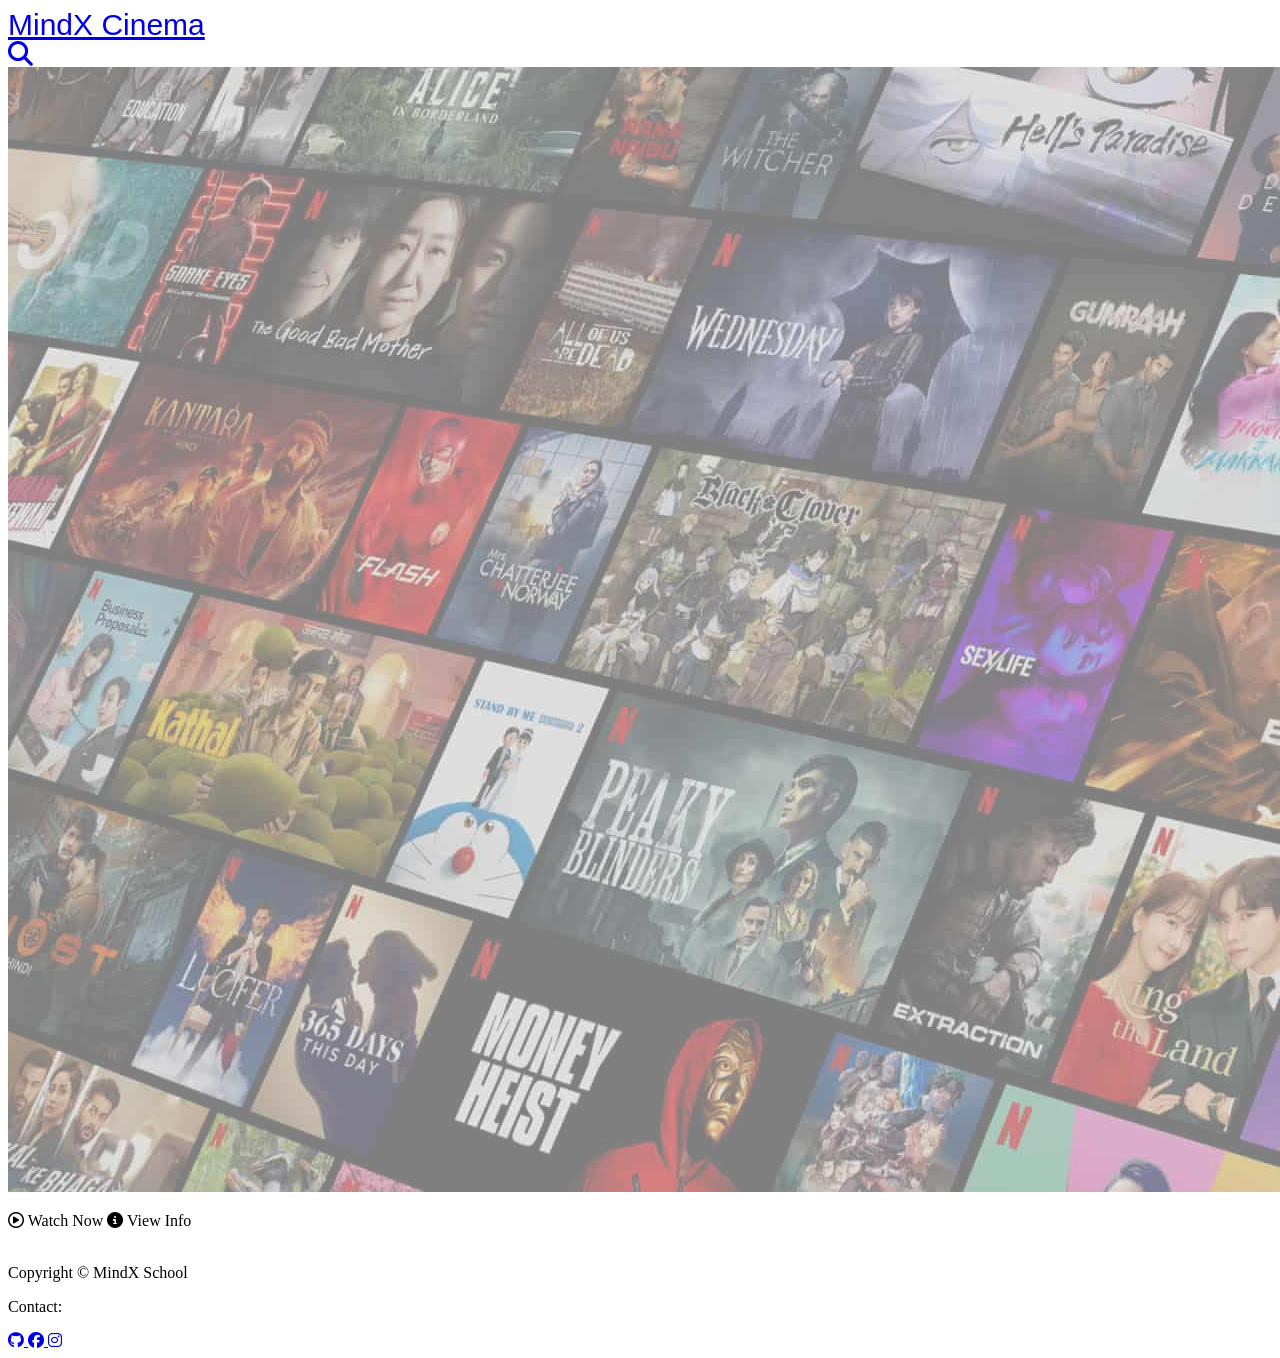
==== index.html @ 1871ee77 "A" ====
<!doctype html>
<html lang="en">
  <head>
    <!-- Google tag (gtag.js) -->
    <script
      async
      src="https://www.googletagmanager.com/gtag/js?id=G-VNJX66Z0YF"
    ></script>
    <script>
      window.dataLayer = window.dataLayer || [];
      function gtag() {
        dataLayer.push(arguments);
      }
      gtag("js", new Date());

      gtag("config", "G-VNJX66Z0YF");
    </script>
    <meta charset="UTF-8" />
    <meta name="viewport" content="width=device-width, initial-scale=1.0" />
    <title>MindX Cinema</title>
    <link rel="shortcut icon" href="./assets/icon.png" type="image/x-icon" />
    <link
      rel="stylesheet"
      href="https://cdnjs.cloudflare.com/ajax/libs/font-awesome/6.5.1/css/all.min.css"
    />
    <!-- Google Fonts Link For Icons -->
    <link
      rel="stylesheet"
      href="https://fonts.googleapis.com/css2?family=Material+Symbols+Outlined:opsz,wght,FILL,GRAD@48,400,0,0"
    />
    <link
      rel="stylesheet"
      href="https://fonts.googleapis.com/css2?family=Material+Symbols+Rounded:opsz,wght,FILL,GRAD@48,400,1,0"
    />
    <link
      rel="stylesheet"
      href="https://cdn.jsdelivr.net/npm/swiper@11/swiper-bundle.min.css"
    />

    <link rel="stylesheet" href="./style/main.css" />
    <link rel="stylesheet" href="./style  /home.css" />
  </head>

  <body>
    <!-- <div class="backdrop">
    <img src="./assets/loading.svg" alt="" />
  </div> -->

    <div class="navbar">
      <a
        href="./index.html"
        style="
          height: 100%;
          width: auto;
          font-size: 30px;
          font-family:
            &quot;Gill Sans&quot;, &quot;Gill Sans MT&quot;, Calibri,
            &quot;Trebuchet MS&quot;, sans-serif;
        "
      >
        <span>Mind<span style="color: var(--red)">X</span> Cinema</span>
      </a>
      <div style="display: flex; gap: 15px">
        <a href="./search.html">
          <i style="font-size: 25px" class="fa-solid fa-magnifying-glass"></i
        ></a>
        <div id="avatar-action-container"></div>
      </div>
    </div>
    <div class="hero-section">
      <img
        id="hero-image"
        class="hero-image fade-in"
        onload="this.style.opacity = '0.5'"
        alt=""
        src="assets/hero-img.jpg"
      />

      <div class="hero-section-info">
        <div>
          <p id="hero-title" class="hero-section-info-title"></p>
          <p
            id="hero-description"
            class="hero-section-info-description multiline-ellipsis-4"
          ></p>
          <div class="action-buttons-container">
            <a id="watch-now-btn" class="btn">
              <i class="fa-regular fa-circle-play"></i>
              <span>Watch Now</span>
            </a>
            <a id="view-info-btn" class="btn">
              <i class="fa-solid fa-circle-info"></i>
              <span>View Info</span>
            </a>
          </div>
        </div>
      </div>
      <div class="hero-preview-img-container">
        <img
          class="fade-in"
          onload="this.style.opacity = '1'"
          id="hero-preview-image"
          alt=""
        />
      </div>
    </div>

    <main></main>

    <footer>
      <p>Copyright &copy; MindX School</p>
      <div>
        <p>Contact:</p>
        <a target="_blank" rel="noopener noreferrer" href="#">
          <i class="fa-brands fa-github"></i>
        </a>
        <a target="_blank" rel="noopener noreferrer" href="#">
          <i class="fa-brands fa-facebook"></i>
        </a>
        <a target="_blank" rel="noopener noreferrer" href="#">
          <i class="fa-brands fa-instagram"></i>
        </a>
      </div>
    </footer>

    <script src="https://cdn.jsdelivr.net/npm/swiper@11/swiper-bundle.min.js"></script>

    <script type="module" src="./scripts/config.js"></script>
    <script type="module" src="./scripts/home.js"></script>
  </body>
</html>
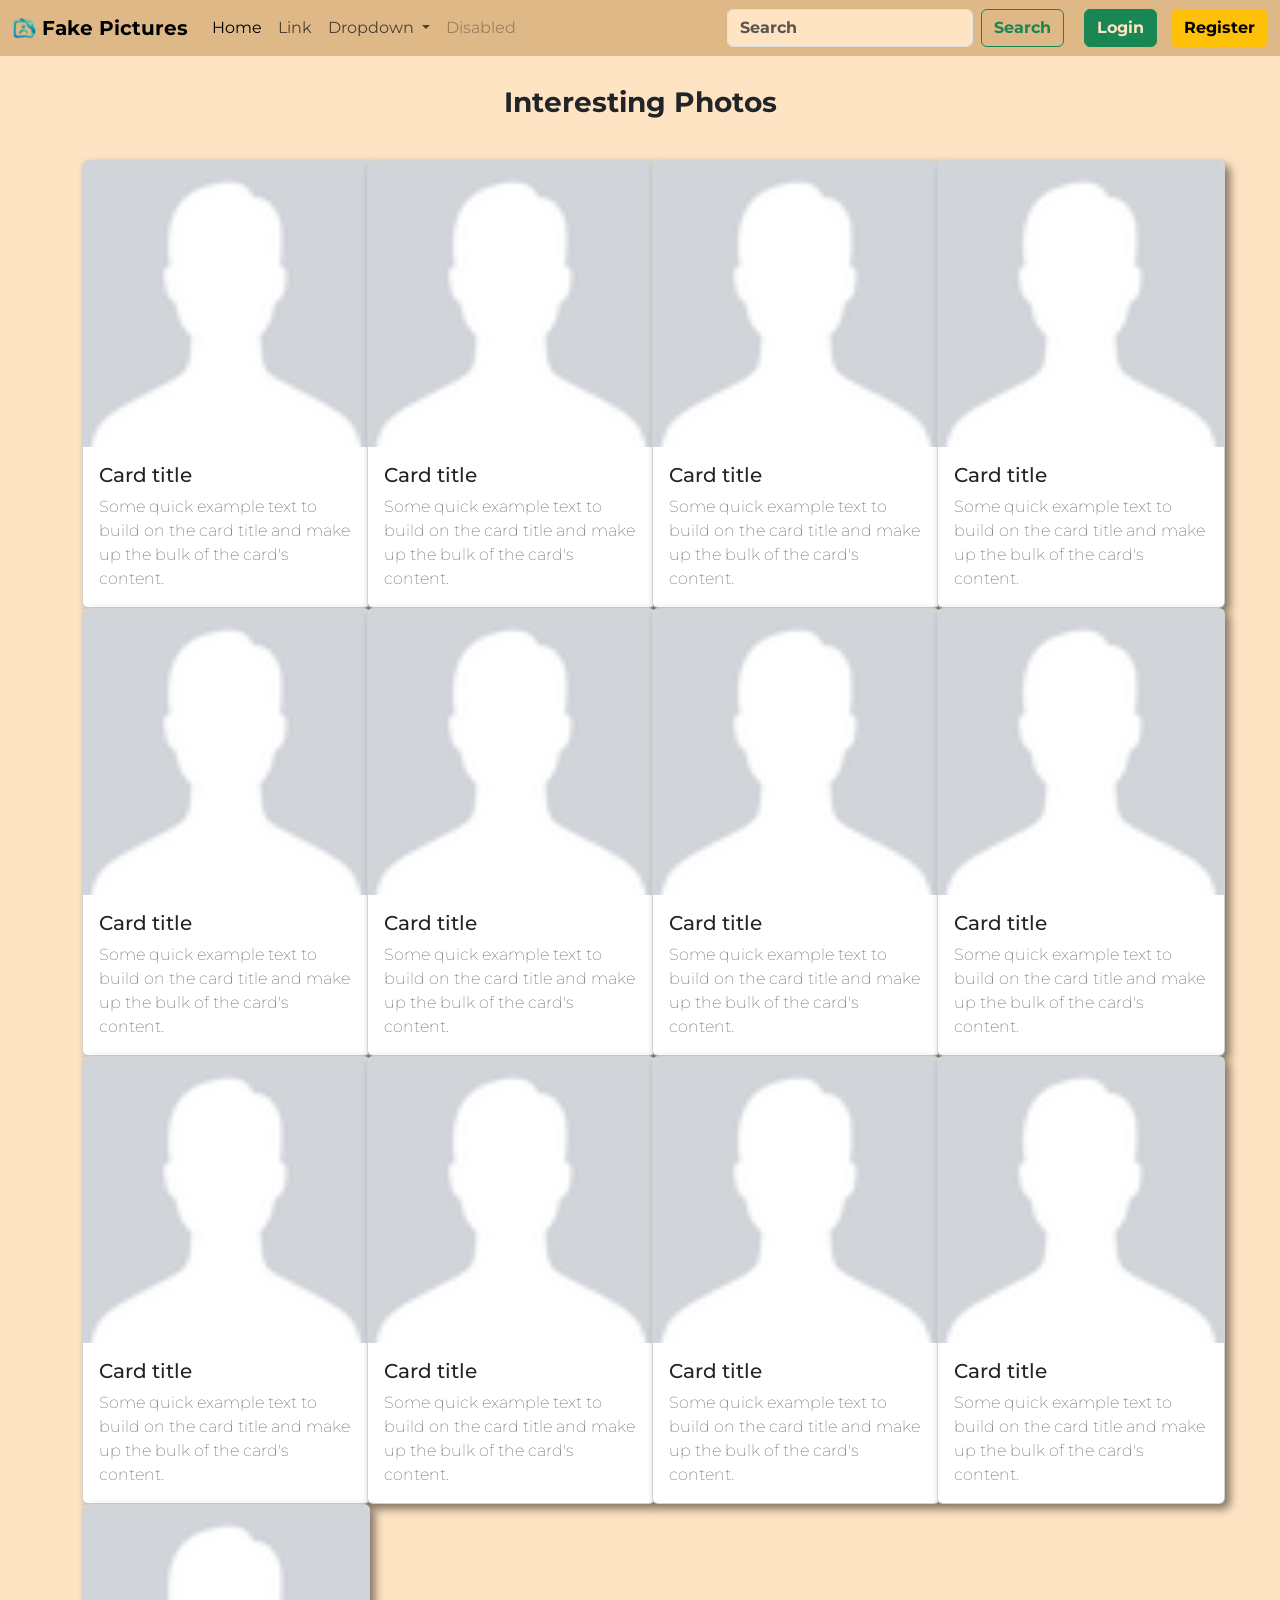
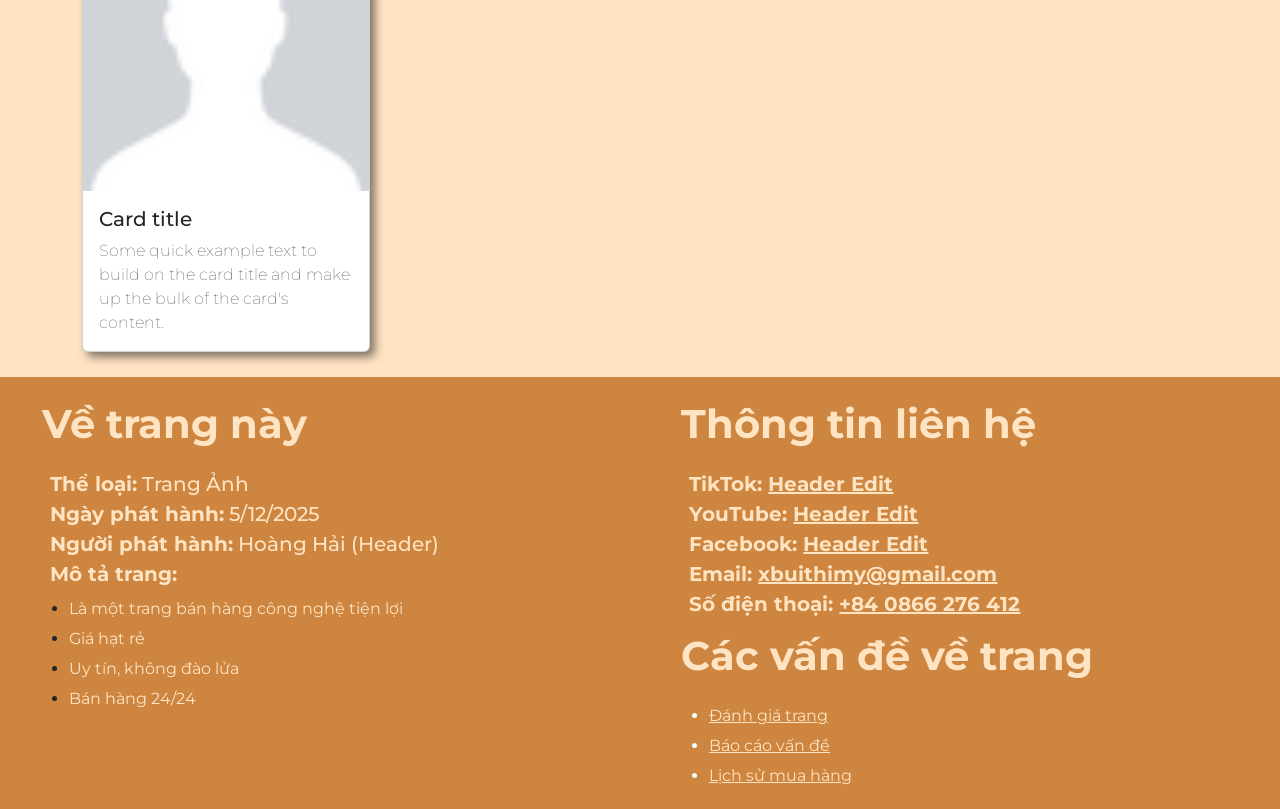
==== commit 04da9e93: "Center" ====
--- a/index.html
+++ b/index.html
@@ -1,131 +1,558 @@
 <!doctype html>
 <html lang="en">
   <head>
-    <!-- Google tag (gtag.js) -->
-    <script
-      async
-      src="https://www.googletagmanager.com/gtag/js?id=G-VNJX66Z0YF"
-    ></script>
-    <script>
-      window.dataLayer = window.dataLayer || [];
-      function gtag() {
-        dataLayer.push(arguments);
-      }
-      gtag("js", new Date());
-
-      gtag("config", "G-VNJX66Z0YF");
-    </script>
     <meta charset="UTF-8" />
     <meta name="viewport" content="width=device-width, initial-scale=1.0" />
-    <title>MindX Cinema</title>
-    <link rel="shortcut icon" href="./assets/icon.png" type="image/x-icon" />
+    <title>Home</title>
+    <link rel="stylesheet" href="./style/style.css" />
     <link
       rel="stylesheet"
-      href="https://cdnjs.cloudflare.com/ajax/libs/font-awesome/6.5.1/css/all.min.css"
+      href="https://cdn.jsdelivr.net/npm/bootstrap@5.3.8/dist/css/bootstrap.min.css"
     />
-    <!-- Google Fonts Link For Icons -->
+    <script src="https://cdn.jsdelivr.net/npm/bootstrap@5.3.8/dist/js/bootstrap.bundle.min.js"></script>
+    <style>
+      @import url("https://fonts.googleapis.com/css2?family=Montserrat:ital,wght@0,100..900;1,100..900&display=swap");
+    </style>
+    <style>
+      body {
+        @import url("https://fonts.googleapis.com/css2?family=Montserrat:ital,wght@0,100..900;1,100..900&display=swap");
+        font-family: "Montserrat", sans-serif;
+        font-optical-sizing: auto;
+        font-weight: 30;
+        font-style: normal;
+      }
+    </style>
+    <link rel="preconnect" href="https://fonts.googleapis.com" />
+    <link rel="preconnect" href="https://fonts.gstatic.com" crossorigin />
     <link
+      href="https://fonts.googleapis.com/css2?family=Montserrat:ital,wght@0,100..900;1,100..900&display=swap"
       rel="stylesheet"
-      href="https://fonts.googleapis.com/css2?family=Material+Symbols+Outlined:opsz,wght,FILL,GRAD@48,400,0,0"
     />
-    <link
-      rel="stylesheet"
-      href="https://fonts.googleapis.com/css2?family=Material+Symbols+Rounded:opsz,wght,FILL,GRAD@48,400,1,0"
-    />
-    <link
-      rel="stylesheet"
-      href="https://cdn.jsdelivr.net/npm/swiper@11/swiper-bundle.min.css"
-    />
-
-    <link rel="stylesheet" href="./style/main.css" />
-    <link rel="stylesheet" href="./style  /home.css" />
   </head>
-
-  <body>
-    <!-- <div class="backdrop">
-    <img src="./assets/loading.svg" alt="" />
-  </div> -->
-
-    <div class="navbar">
-      <a
-        href="./index.html"
-        style="
-          height: 100%;
-          width: auto;
-          font-size: 30px;
-          font-family:
-            &quot;Gill Sans&quot;, &quot;Gill Sans MT&quot;, Calibri,
-            &quot;Trebuchet MS&quot;, sans-serif;
-        "
-      >
-        <span>Mind<span style="color: var(--red)">X</span> Cinema</span>
-      </a>
-      <div style="display: flex; gap: 15px">
-        <a href="./search.html">
-          <i style="font-size: 25px" class="fa-solid fa-magnifying-glass"></i
-        ></a>
-        <div id="avatar-action-container"></div>
+  <body style="background-color: bisque">
+    <nav
+      class="navbar navbar-expand-lg"
+      style="margin-bottom: 30px; background-color: burlywood"
+    >
+      <div class="container-fluid">
+        <a class="navbar-brand fw-bold" href="#">
+          <img
+            src="./assets/logo.png "
+            alt="Logo"
+            width="24"
+            height="24"
+            class="d-inline-block align-text-top"
+          />
+          Fake Pictures
+        </a>
+        <button
+          class="navbar-toggler"
+          type="button"
+          data-bs-toggle="collapse"
+          data-bs-target="#navbarSupportedContent"
+          aria-controls="navbarSupportedContent"
+          aria-expanded="false"
+          aria-label="Toggle navigation"
+        >
+          <span class="navbar-toggler-icon"></span>
+        </button>
+        <div class="collapse navbar-collapse" id="navbarSupportedContent">
+          <ul class="navbar-nav me-auto mb-2 mb-lg-0">
+            <li class="nav-item">
+              <a class="nav-link active fw-normal" aria-current="page" href="#"
+                >Home</a
+              >
+            </li>
+            <li class="nav-item">
+              <a class="nav-link fw-normal" href="#">Link</a>
+            </li>
+            <li class="nav-item dropdown">
+              <a
+                class="nav-link dropdown-toggle fw-normal"
+                href="#"
+                role="button"
+                data-bs-toggle="dropdown"
+                aria-expanded="false"
+              >
+                Dropdown
+              </a>
+              <ul class="dropdown-menu">
+                <li><a class="dropdown-item" href="#">Action</a></li>
+                <li><a class="dropdown-item" href="#">Another action</a></li>
+                <li><hr class="dropdown-divider" /></li>
+                <li>
+                  <a class="dropdown-item" href="#">Something else here</a>
+                </li>
+              </ul>
+            </li>
+            <li class="nav-item">
+              <a class="nav-link disabled fw-normal" aria-disabled="true"
+                >Disabled</a
+              >
+            </li>
+          </ul>
+          <form class="d-flex" role="search">
+            <input
+              class="form-control me-2 fw-bold"
+              type="search"
+              placeholder="Search"
+              aria-label="Search"
+              style="background-color: bisque"
+            />
+            <button class="btn btn-outline-success fw-bold" type="submit">
+              Search
+            </button>
+          </form>
+          <div id="user-info" style="margin-left: 20px">
+            <button class="btn btn-success">
+              <a
+                href="./login.html"
+                style="text-decoration: none; color: bisque"
+                class="fw-bold"
+                >Login</a
+              >
+            </button>
+            <button class="btn btn-warning" style="margin-left: 10px">
+              <a
+                href="./register.html"
+                style="text-decoration: none; color: black"
+                class="fw-bold"
+                >Register</a
+              >
+            </button>
+          </div>
+        </div>
+      </div>
+    </nav>
+    <h3
+      class="d-flex justify-content-center fw-bold"
+      style="margin-bottom: 40px"
+    >
+      Interesting Photos
+    </h3>
+    <main class="container">
+      <div class="row" id="movie-list">
+        <div class="col-lg-3">
+          <div class="card Card" style="width: 18rem">
+            <img
+              src="./assets/default-avatar.png"
+              class="card-img-top"
+              alt="..."
+            />
+            <div class="card-body">
+              <h5 class="card-title">Card title</h5>
+              <p class="card-text">
+                Some quick example text to build on the card title and make up
+                the bulk of the card's content.
+              </p>
+            </div>
+          </div>
+        </div>
+        <div class="col-lg-3">
+          <div class="card Card" style="width: 18rem">
+            <img
+              src="./assets/default-avatar.png"
+              class="card-img-top"
+              alt="..."
+            />
+            <div class="card-body">
+              <h5 class="card-title">Card title</h5>
+              <p class="card-text">
+                Some quick example text to build on the card title and make up
+                the bulk of the card's content.
+              </p>
+            </div>
+          </div>
+        </div>
+        <div class="col-lg-3">
+          <div class="card Card" style="width: 18rem">
+            <img
+              src="./assets/default-avatar.png"
+              class="card-img-top"
+              alt="..."
+            />
+            <div class="card-body">
+              <h5 class="card-title">Card title</h5>
+              <p class="card-text">
+                Some quick example text to build on the card title and make up
+                the bulk of the card's content.
+              </p>
+            </div>
+          </div>
+        </div>
+        <div class="col-lg-3">
+          <div class="card Card" style="width: 18rem">
+            <img
+              src="./assets/default-avatar.png"
+              class="card-img-top"
+              alt="..."
+            />
+            <div class="card-body">
+              <h5 class="card-title">Card title</h5>
+              <p class="card-text">
+                Some quick example text to build on the card title and make up
+                the bulk of the card's content.
+              </p>
+            </div>
+          </div>
+        </div>
+
+        <div class="col-lg-3">
+          <div class="card Card" style="width: 18rem">
+            <img
+              src="./assets/default-avatar.png"
+              class="card-img-top"
+              alt="..."
+            />
+            <div class="card-body">
+              <h5 class="card-title">Card title</h5>
+              <p class="card-text">
+                Some quick example text to build on the card title and make up
+                the bulk of the card's content.
+              </p>
+            </div>
+          </div>
+        </div>
+
+        <div class="col-lg-3">
+          <div class="card Card" style="width: 18rem">
+            <img
+              src="./assets/default-avatar.png"
+              class="card-img-top"
+              alt="..."
+            />
+            <div class="card-body">
+              <h5 class="card-title">Card title</h5>
+              <p class="card-text">
+                Some quick example text to build on the card title and make up
+                the bulk of the card's content.
+              </p>
+            </div>
+          </div>
+        </div>
+
+        <div class="col-lg-3">
+          <div class="card Card" style="width: 18rem">
+            <img
+              src="./assets/default-avatar.png"
+              class="card-img-top"
+              alt="..."
+            />
+            <div class="card-body">
+              <h5 class="card-title">Card title</h5>
+              <p class="card-text">
+                Some quick example text to build on the card title and make up
+                the bulk of the card's content.
+              </p>
+            </div>
+          </div>
+        </div>
+
+        <div class="col-lg-3">
+          <div class="card Card" style="width: 18rem">
+            <img
+              src="./assets/default-avatar.png"
+              class="card-img-top"
+              alt="..."
+            />
+            <div class="card-body">
+              <h5 class="card-title">Card title</h5>
+              <p class="card-text">
+                Some quick example text to build on the card title and make up
+                the bulk of the card's content.
+              </p>
+            </div>
+          </div>
+        </div>
+
+        <div class="col-lg-3">
+          <div class="card Card" style="width: 18rem">
+            <img
+              src="./assets/default-avatar.png"
+              class="card-img-top"
+              alt="..."
+            />
+            <div class="card-body">
+              <h5 class="card-title">Card title</h5>
+              <p class="card-text">
+                Some quick example text to build on the card title and make up
+                the bulk of the card's content.
+              </p>
+            </div>
+          </div>
+        </div>
+
+        <div class="col-lg-3">
+          <div class="card Card" style="width: 18rem">
+            <img
+              src="./assets/default-avatar.png"
+              class="card-img-top"
+              alt="..."
+            />
+            <div class="card-body">
+              <h5 class="card-title">Card title</h5>
+              <p class="card-text">
+                Some quick example text to build on the card title and make up
+                the bulk of the card's content.
+              </p>
+            </div>
+          </div>
+        </div>
+
+        <div class="col-lg-3">
+          <div class="card Card" style="width: 18rem">
+            <img
+              src="./assets/default-avatar.png"
+              class="card-img-top"
+              alt="..."
+            />
+            <div class="card-body">
+              <h5 class="card-title">Card title</h5>
+              <p class="card-text">
+                Some quick example text to build on the card title and make up
+                the bulk of the card's content.
+              </p>
+            </div>
+          </div>
+        </div>
+
+        <div class="col-lg-3">
+          <div class="card Card" style="width: 18rem">
+            <img
+              src="./assets/default-avatar.png"
+              class="card-img-top"
+              alt="..."
+            />
+            <div class="card-body">
+              <h5 class="card-title">Card title</h5>
+              <p class="card-text">
+                Some quick example text to build on the card title and make up
+                the bulk of the card's content.
+              </p>
+            </div>
+          </div>
+        </div>
+
+        <div class="col-lg-3">
+          <div class="card Card" style="width: 18rem">
+            <img
+              src="./assets/default-avatar.png"
+              class="card-img-top"
+              alt="..."
+            />
+            <div class="card-body">
+              <h5 class="card-title">Card title</h5>
+              <p class="card-text">
+                Some quick example text to build on the card title and make up
+                the bulk of the card's content.
+              </p>
+            </div>
+          </div>
+        </div>
+      </div>
+    </main>
+  </body>
+  <footer>
+    <div
+      class="row"
+      style="
+        padding-left: 2%;
+        padding-top: 0.5%;
+        background-color: peru;
+        margin-top: 2%;
+      "
+    >
+      <div class="col-6 mb-3">
+        <h1 class="p-3 fw-bold" id="08" style="color: bisque">Về trang này</h1>
+        <h5 style="padding-left: 4%; margin: 0%; color: bisque">
+          <a class="fw-bold" style="text-decoration: none; color: bisque"
+            >Thể loại:</a
+          >
+          Trang Ảnh
+        </h5>
+        <h5
+          style="padding-left: 4%; margin: 0%; color: bisque; padding-top: 1%"
+        >
+          <a class="fw-bold" style="text-decoration: none; color: bisque"
+            >Ngày phát hành:</a
+          >
+          5/12/2025
+        </h5>
+        <h5
+          style="padding-left: 4%; margin: 0%; color: bisque; padding-top: 1%"
+        >
+          <a class="fw-bold" style="text-decoration: none; color: bisque"
+            >Người phát hành:</a
+          >
+          Hoàng Hải (Header)
+        </h5>
+        <h5
+          style="padding-left: 4%; margin: 0%; color: bisque; padding-top: 1%"
+          class="fw-bold"
+        >
+          Mô tả trang:
+        </h5>
+        <ul style="padding-left: 7%">
+          <li>
+            <p
+              style="margin: 0%; color: bisque; padding-top: 2%"
+              class="fw-normal"
+            >
+              Là một trang bán hàng công nghệ tiện lợi
+            </p>
+          </li>
+          <li>
+            <p
+              style="margin: 0%; color: bisque; padding-top: 1%"
+              class="fw-normal"
+            >
+              Giá hạt rẻ
+            </p>
+          </li>
+          <li>
+            <p
+              style="margin: 0%; color: bisque; padding-top: 1%"
+              class="fw-normal"
+            >
+              Uy tín, không đào lửa
+            </p>
+          </li>
+          <li>
+            <p
+              style="margin: 0%; color: bisque; padding-top: 1%"
+              class="fw-normal"
+            >
+              Bán hàng 24/24
+            </p>
+          </li>
+        </ul>
+      </div>
+      <div class="col-6">
+        <h1 class="p-3 footer fw-bold" id="08" style="color: bisque">
+          Thông tin liên hệ
+        </h1>
+        <h5 style="padding-left: 4%; margin: 0%; color: bisque" class="fw-bold">
+          TikTok:
+          <a
+            href="https://www.tiktok.com/@hoanghai220911"
+            style="color: bisque"
+            class="fw-bold"
+            >Header Edit</a
+          >
+        </h5>
+        <h5
+          style="padding-left: 4%; padding-top: 1%; margin: 0%; color: bisque"
+          class="fw-bold"
+        >
+          YouTube:
+          <a
+            href="https://www.youtube.com/@hoanghai22091"
+            style="color: bisque"
+            class="fw-bold"
+            >Header Edit</a
+          >
+        </h5>
+        <h5
+          style="padding-left: 4%; padding-top: 1%; margin: 0%; color: bisque"
+          class="fw-bold"
+        >
+          Facebook:
+          <a
+            href="https://www.facebook.com/hoanghai2209112"
+            style="color: bisque"
+            class="fw-bold"
+            >Header Edit</a
+          >
+        </h5>
+        <h5
+          style="padding-left: 4%; padding-top: 1%; margin: 0%; color: bisque"
+          class="fw-bold"
+        >
+          Email:
+          <a
+            href="mailto:xbuithimy@gmail.com?subject=Về Fake Pictures&body=Nội dung thư"
+            style="color: bisque"
+            class="fw-bold"
+            >xbuithimy@gmail.com</a
+          >
+        </h5>
+        <h5
+          style="padding-left: 4%; padding-top: 1%; margin: 0%; color: bisque"
+          class="fw-bold"
+        >
+          Số điện thoại:
+          <a href="tel:0866276412" style="color: bisque" class="fw-bold"
+            >+84 0866 276 412</a
+          >
+        </h5>
+        <h1 class="p-3 footer fw-bold" id="08" style="color: bisque">
+          Các vấn đề về trang
+        </h1>
+        <ul style="color: bisque; margin-left: 2%">
+          <li style="margin: 0%; color: azure; padding-bottom: 1%">
+            <a
+              href=""
+              style="color: bisque"
+              class="fw-normal"
+              data-bs-toggle="modal"
+              data-bs-target="#myModal"
+              >Đánh giá trang</a
+            >
+            <div
+              class="modal fade"
+              id="myModal"
+              tabindex="-1"
+              aria-hidden="true"
+            >
+              <div class="modal-dialog">
+                <div class="modal-content">
+                  <div class="modal-header">
+                    <h5 class="modal-title fw-bold">Đánh giá trang</h5>
+                    <button
+                      type="button"
+                      class="btn-close"
+                      data-bs-dismiss="modal"
+                      aria-label="Close"
+                    ></button>
+                  </div>
+                  <div class="modal-body">
+                    <div class="rating-container">
+                      <div class="stars" id="star-group">
+                        <span class="star" data-value="1">&#9733;</span>
+                        <span class="star" data-value="2">&#9733;</span>
+                        <span class="star" data-value="3">&#9733;</span>
+                        <span class="star" data-value="4">&#9733;</span>
+                        <span class="star" data-value="5">&#9733;</span>
+                      </div>
+                      <p>Số điểm: <span id="rating-value">0</span>/5</p>
+                    </div>
+                  </div>
+                  <div class="modal-footer">
+                    <button
+                      type="button"
+                      class="btn btn-secondary"
+                      data-bs-dismiss="modal"
+                    >
+                      Đóng
+                    </button>
+                  </div>
+                </div>
+              </div>
+            </div>
+          </li>
+          <li style="margin: 0%; color: azure; padding-bottom: 1%">
+            <a href="" style="color: bisque" class="fw-normal"
+              >Báo cáo vấn đề</a
+            >
+          </li>
+          <li style="margin: 0%; color: azure; padding-bottom: 1%">
+            <a href="" style="color: bisque" class="fw-normal"
+              >Lịch sử mua hàng</a
+            >
+          </li>
+        </ul>
       </div>
     </div>
-    <div class="hero-section">
-      <img
-        id="hero-image"
-        class="hero-image fade-in"
-        onload="this.style.opacity = '0.5'"
-        alt=""
-        src="assets/hero-img.jpg"
-      />
-
-      <div class="hero-section-info">
-        <div>
-          <p id="hero-title" class="hero-section-info-title"></p>
-          <p
-            id="hero-description"
-            class="hero-section-info-description multiline-ellipsis-4"
-          ></p>
-          <div class="action-buttons-container">
-            <a id="watch-now-btn" class="btn">
-              <i class="fa-regular fa-circle-play"></i>
-              <span>Watch Now</span>
-            </a>
-            <a id="view-info-btn" class="btn">
-              <i class="fa-solid fa-circle-info"></i>
-              <span>View Info</span>
-            </a>
-          </div>
-        </div>
-      </div>
-      <div class="hero-preview-img-container">
-        <img
-          class="fade-in"
-          onload="this.style.opacity = '1'"
-          id="hero-preview-image"
-          alt=""
-        />
-      </div>
-    </div>
-
-    <main></main>
-
-    <footer>
-      <p>Copyright &copy; MindX School</p>
-      <div>
-        <p>Contact:</p>
-        <a target="_blank" rel="noopener noreferrer" href="#">
-          <i class="fa-brands fa-github"></i>
-        </a>
-        <a target="_blank" rel="noopener noreferrer" href="#">
-          <i class="fa-brands fa-facebook"></i>
-        </a>
-        <a target="_blank" rel="noopener noreferrer" href="#">
-          <i class="fa-brands fa-instagram"></i>
-        </a>
-      </div>
-    </footer>
-
-    <script src="https://cdn.jsdelivr.net/npm/swiper@11/swiper-bundle.min.js"></script>
-
-    <script type="module" src="./scripts/config.js"></script>
-    <script type="module" src="./scripts/home.js"></script>
-  </body>
+  </footer>
+  <script src="./script/index.js"></script>
 </html>
--- a/style/style.css
+++ b/style/style.css
@@ -0,0 +1,25 @@
+.Card {
+    box-shadow: 5px 5px 10px 0px rgba(0, 0, 0, 0.5);
+}
+.rating-container {
+    text-align: center;
+    font-family: Arial, sans-serif;
+    margin-top: 50px;
+}
+
+.star {
+    font-size: 50px;
+    cursor: pointer;
+    color: #ccc;
+    transition: color 0.2s ease-in-out;
+}
+
+.star.active, .star:hover, .star:hover ~ .star {
+    color: #f1c40f;
+}
+
+.stars {
+    display: flex;
+    flex-direction: row-reverse;
+    justify-content: center;
+}
